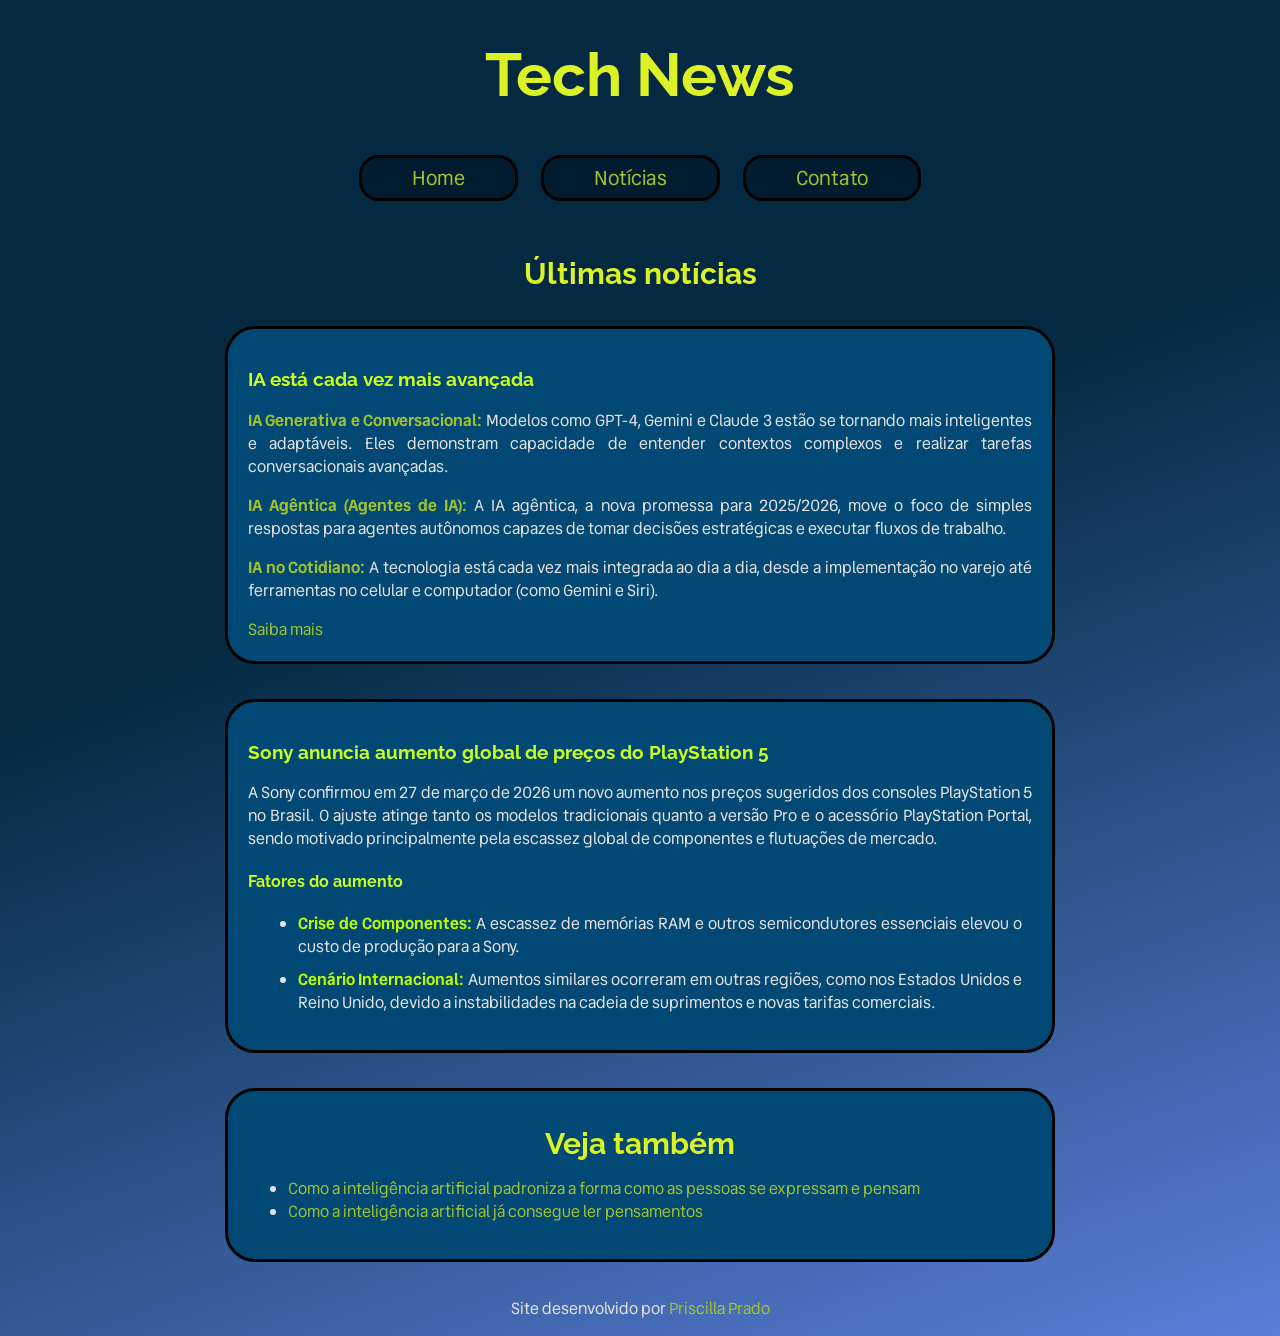
==== noticias.html @ a485a822 "primeiro projeto tech news" ====
<!DOCTYPE html>
<html lang="pt-br">
<head>
    <meta charset="UTF-8">
    <meta name="viewport" content="width=device-width, initial-scale=1.0">
    <link rel="shortcut icon" href="favicon/favicon.png" type="image/png">
    <title>Notícias | Tech News</title>
    <link rel="stylesheet" href="style.css">
</head>
<body>
    <div class="container">
        <header>
            <h1 id="titulo">Tech News</h1>
            <nav id="menu">
                <a href="index.html">Home</a>
                <a href="noticias.html">Notícias</a>
                <a href="contato.html">Contato</a>
            </nav>
        </header>
        <main>
            <section>
                <h2 id="h2principal">Últimas notícias</h2>
                <article class="artigos">
                    <h3>IA está cada vez mais avançada</h3>
                    <p>
                        <strong>IA Generativa e Conversacional:</strong> Modelos como GPT-4, Gemini e Claude 3 estão se tornando mais inteligentes e adaptáveis. Eles demonstram capacidade de entender contextos complexos e realizar tarefas conversacionais avançadas.
                    </p>
                    <p>
                        <strong>IA Agêntica (Agentes de IA):</strong> A IA agêntica, a nova promessa para 2025/2026, move o foco de simples respostas para agentes autônomos capazes de tomar decisões estratégicas e executar fluxos de trabalho.
                    </p>
                    <p>
                        <strong>IA no Cotidiano:</strong> A tecnologia está cada vez mais integrada ao dia a dia, desde a implementação no varejo até ferramentas no celular e computador (como Gemini e Siri).
                    </p>
                    <a href="https://share.google/EMSXiHvzlUwY8k7Sp" target="_blank">Saiba mais</a>
                </article>
                <article class="artigos">
                    <h3>Sony anuncia aumento global de preços do PlayStation 5</h3>
                    <p>
                        A Sony confirmou em 27 de março de 2026 um novo aumento nos preços sugeridos dos consoles PlayStation 5 no Brasil. O ajuste atinge tanto os modelos tradicionais quanto a versão Pro e o acessório PlayStation Portal, sendo motivado principalmente pela escassez global de componentes e flutuações de mercado.
                    </p>
                    <h4>Fatores do aumento</h4>
                    <ul>
                        <li class="lista">
                            <strong>Crise de Componentes:</strong> A escassez de memórias RAM e outros semicondutores essenciais elevou o custo de produção para a Sony.
                        </li>
                        <li class="lista">
                            <strong>Cenário Internacional:</strong> Aumentos similares ocorreram em outras regiões, como nos Estados Unidos e Reino Unido, devido a instabilidades na cadeia de suprimentos e novas tarifas comerciais.
                        </li>
                    </ul>
                </article>
            </section>
            <aside>
                <h2>Veja também</h2>
                <ul>
                    <li>
                        <a href="https://g1.globo.com/bemestar/blog/longevidade-modo-de-usar/post/2026/03/24/como-a-inteligencia-artificial-padroniza-a-forma-como-as-pessoas-se-expressam-e-pensam.ghtml" target="_blank">Como a inteligência artificial padroniza a forma como as pessoas se expressam e pensam</a>
                    </li>
                    <li>
                        <a href="https://g1.globo.com/inovacao/noticia/2026/03/22/como-a-inteligencia-artificial-ja-consegue-ler-pensamentos.ghtml" target="_blank">Como a inteligência artificial já consegue ler pensamentos</a>
                    </li>
                </ul>
            </aside>
        </main>
        <footer>
            <p>Site desenvolvido por <a href="https://www.instagram.com/prado.pry/" target="_blank">Priscilla Prado</a></p>
        </footer>
    </div>
</body>
</html>
---- style.css ----
@charset "UTF-8";

@import url('https://fonts.googleapis.com/css2?family=Raleway:ital,wght@0,100..900;1,100..900&family=Work+Sans:ital,wght@0,100..900;1,100..900&display=swap');
@import url('https://fonts.googleapis.com/css2?family=Vend+Sans:ital,wght@0,300..700;1,300..700&display=swap');

body {
    font-family: "Vend Sans", sans-serif;
    background-image: linear-gradient(-200deg, #042940 40%, #597FD9);
    margin: 0;
    min-height: 100vh;
}

.container {
    max-width: 900px;
    margin: auto;
}

p {
    color: rgb(228, 225, 225);
}

strong {
    color: #bef800;
}

h1#titulo {
    font-family: "Raleway", sans-serif;
    font-size: 60px;
    text-align: center;
    color: #DBF227;

}


h2 {
    text-align: center;
    font-family: "Raleway", sans-serif;
    font-size: 30px;
    color: #DBF227;
    margin: 15px;
}

h2#h2principal {
    margin: 50px 10px 20px 10px;
}

h3 {
    font-family: "Raleway", sans-serif;
    color: #cbff20;
}

h4 {
    font-family: "Raleway", sans-serif;
    color: #cbff20;
}

a {
    text-decoration: none;
    color: #9FC131;
}

p > a:hover {
    text-decoration: underline;
    color: #DBF227;
}

li > a:hover {
    text-decoration: underline;
    color: #DBF227;
}

nav#menu {
    text-align: center;
}

#menu > a {
    display: inline-block;
    font-size: 20px;
    background-color: #001c2e;
    margin: 5px 10px;
    padding: 5px 50px;
    border: 3px solid black;
    border-radius: 20px;
    transition: 0.3s;
}

#menu > a:hover {
    color: #DBF227;
    background-color: #00111b;
}

#menu > a:active {
    color: #e1ff02;
    background-color: #01121d;
}

.artigos {
    text-align: justify;
    background-color: #024874;
    padding: 20px;
    border: 3px solid black;
    border-radius: 30px;
    margin: 35px;
}

article > a {
    text-decoration: none;
    color: #9FC131;
}

article > a:hover {
    text-decoration: underline;
    color: #DBF227;
}

ul {
    color: rgb(228, 225, 225);
}

aside {
    background-color: #024874;
    padding: 20px;
    border: 3px solid black;
    border-radius: 30px;
    margin: 35px;
}

.lista{
    margin: 10px;
}

footer {
    text-align: center;
    margin-top: 30px;
}

p > strong {
    color: #9FC131;
}

img {
    height: 30px;
}
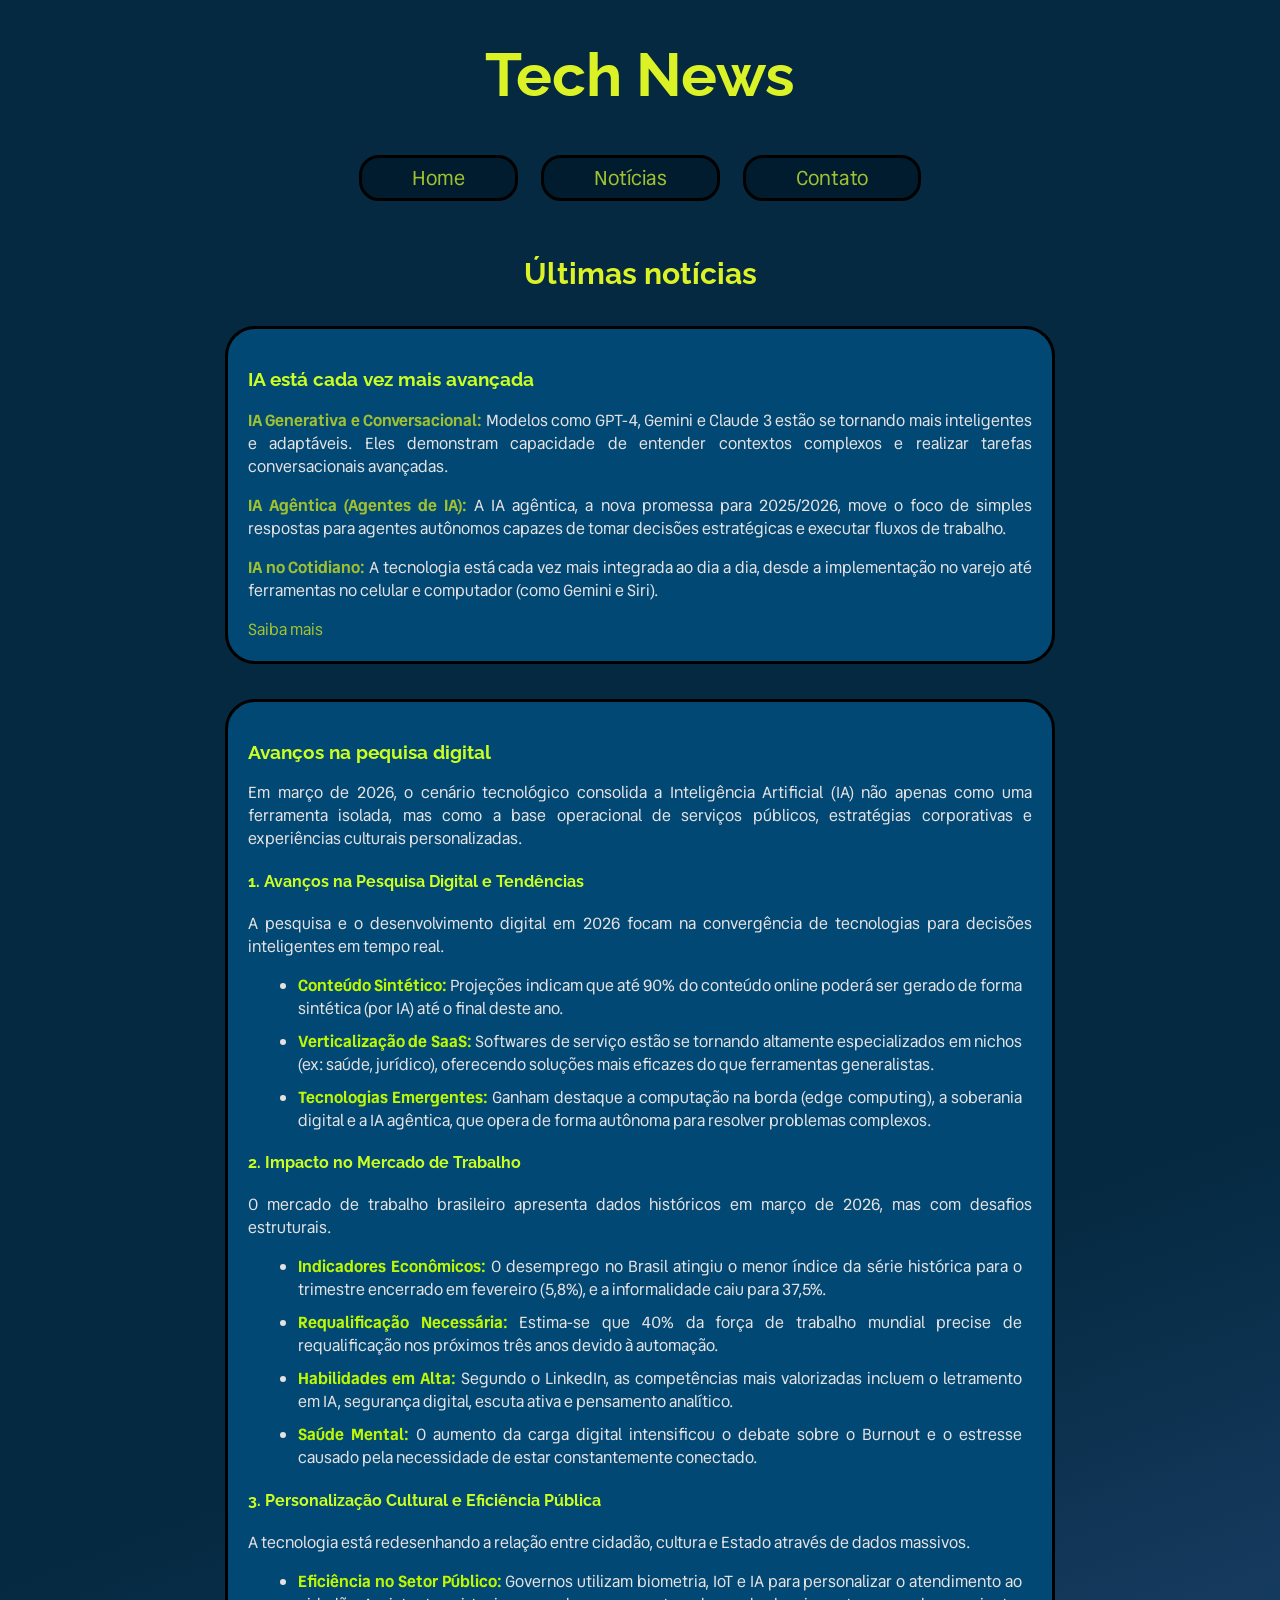
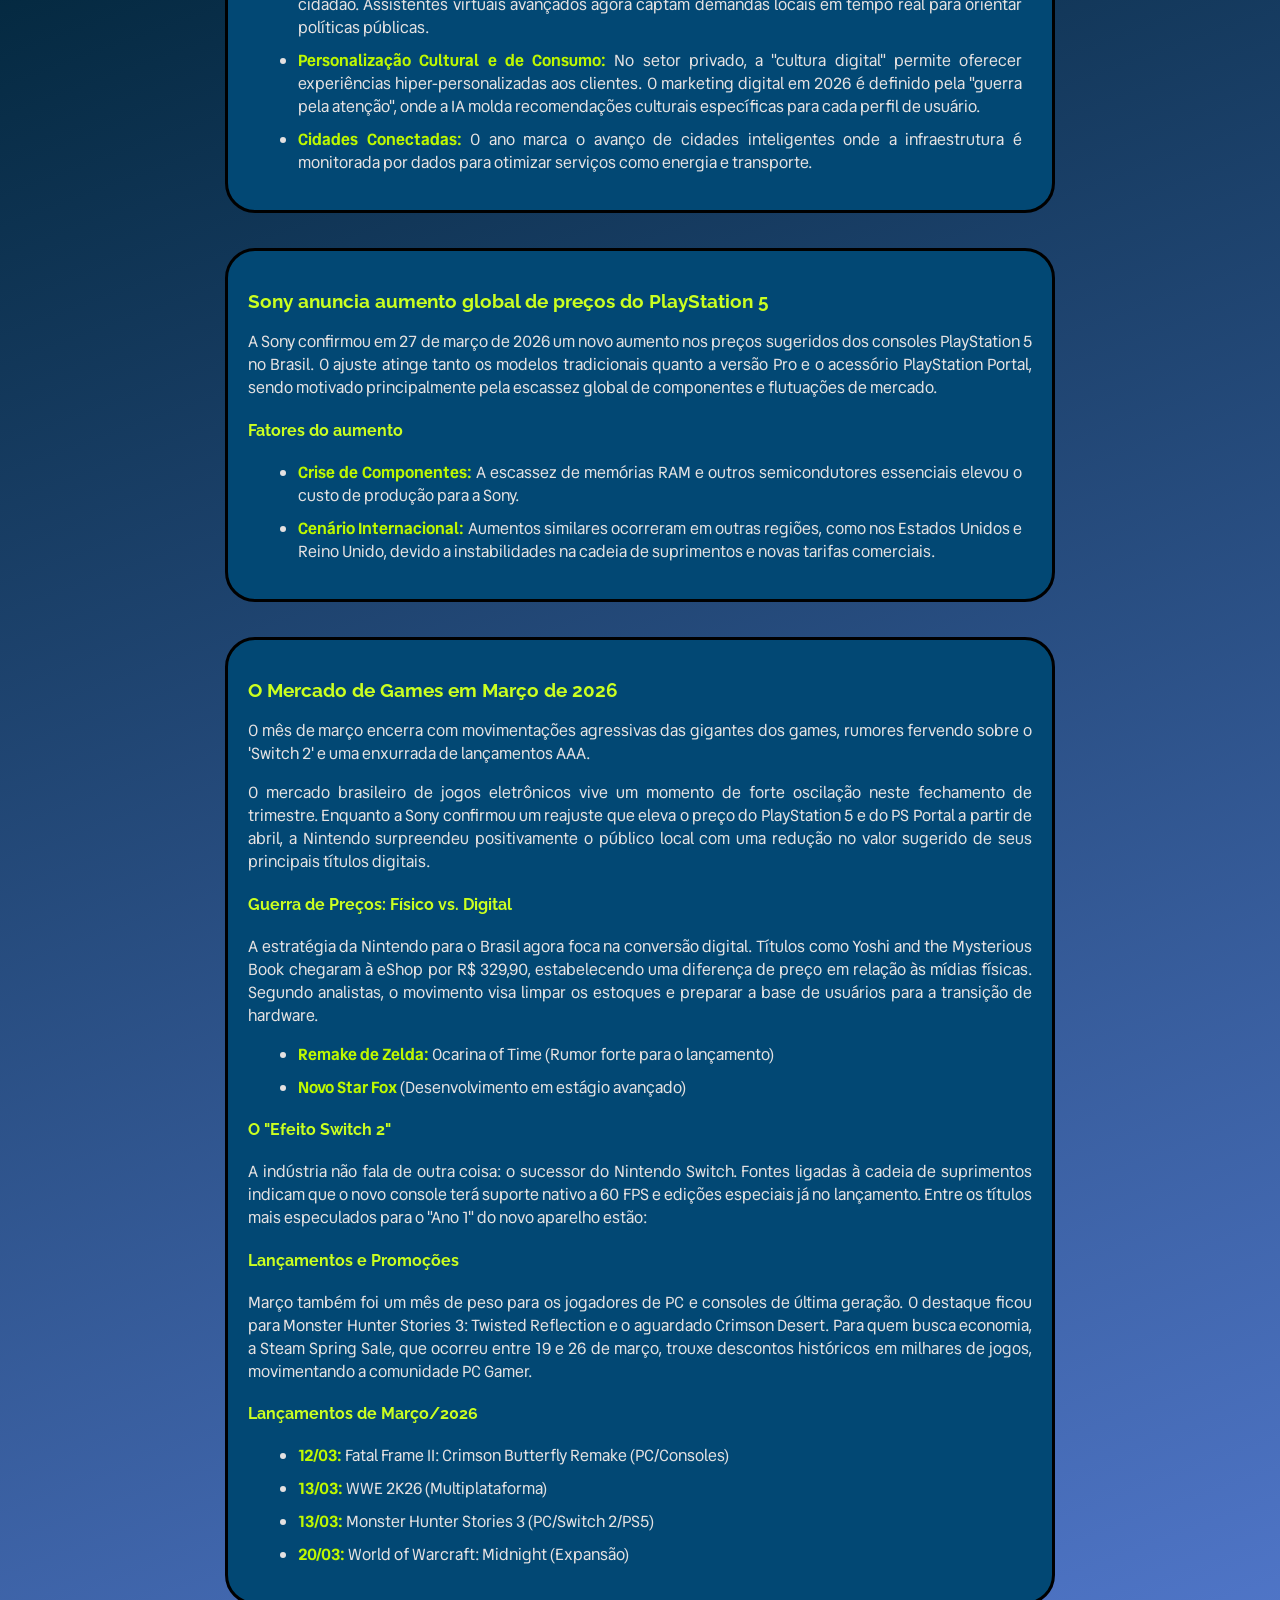
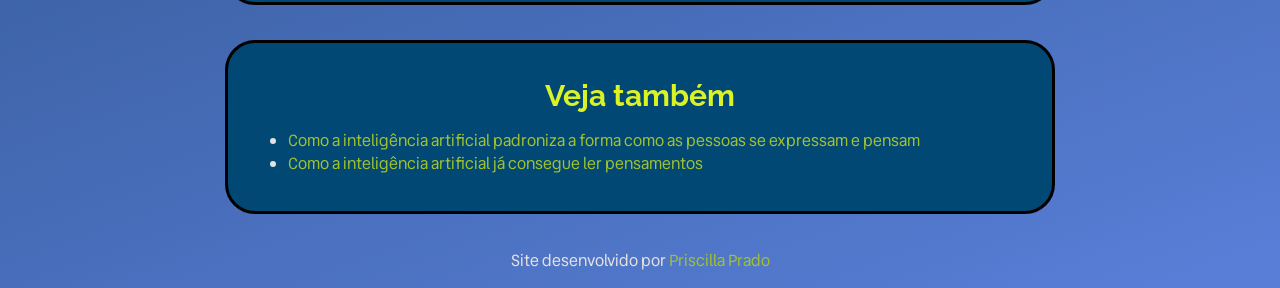
==== commit 537098ad: "add more news content" ====
--- a/noticias.html
+++ b/noticias.html
@@ -34,6 +34,60 @@
                     <a href="https://share.google/EMSXiHvzlUwY8k7Sp" target="_blank">Saiba mais</a>
                 </article>
                 <article class="artigos">
+                    <h3>Avanços na pequisa digital</h3>
+                    <p>
+                        Em março de 2026, o cenário tecnológico consolida a Inteligência Artificial (IA) não apenas como uma ferramenta isolada, mas como a base operacional de serviços públicos, estratégias corporativas e experiências culturais personalizadas.
+                    </p>
+                    <h4>1. Avanços na Pesquisa Digital e Tendências</h4>
+                    <p>
+                        A pesquisa e o desenvolvimento digital em 2026 focam na convergência de tecnologias para decisões inteligentes em tempo real.
+                    </p>
+                    <ul>
+                        <li class="lista">
+                            <strong>Conteúdo Sintético:</strong> Projeções indicam que até 90% do conteúdo online poderá ser gerado de forma sintética (por IA) até o final deste ano.
+                        </li>
+                        <li class="lista">
+                            <strong>Verticalização de SaaS:</strong> Softwares de serviço estão se tornando altamente especializados em nichos (ex: saúde, jurídico), oferecendo soluções mais eficazes do que ferramentas generalistas.
+                        </li>
+                        <li class="lista">
+                            <strong>Tecnologias Emergentes:</strong> Ganham destaque a computação na borda (edge computing), a soberania digital e a IA agêntica, que opera de forma autônoma para resolver problemas complexos. 
+                        </li>
+                    </ul>
+                    <h4>2. Impacto no Mercado de Trabalho</h4>
+                    <p>
+                        O mercado de trabalho brasileiro apresenta dados históricos em março de 2026, mas com desafios estruturais. 
+                    </p>
+                    <ul>
+                        <li class="lista">
+                            <strong>Indicadores Econômicos:</strong> O desemprego no Brasil atingiu o menor índice da série histórica para o trimestre encerrado em fevereiro (5,8%), e a informalidade caiu para 37,5%.
+                        </li>
+                        <li class="lista">
+                            <strong>Requalificação Necessária:</strong> Estima-se que 40% da força de trabalho mundial precise de requalificação nos próximos três anos devido à automação.
+                        </li>
+                        <li class="lista">
+                            <strong>Habilidades em Alta:</strong> Segundo o LinkedIn, as competências mais valorizadas incluem o letramento em IA, segurança digital, escuta ativa e pensamento analítico.
+                        </li>
+                        <li class="lista">
+                            <strong>Saúde Mental:</strong> O aumento da carga digital intensificou o debate sobre o Burnout e o estresse causado pela necessidade de estar constantemente conectado.
+                        </li>
+                    </ul>
+                    <h4>3. Personalização Cultural e Eficiência Pública</h4>
+                    <p>
+                        A tecnologia está redesenhando a relação entre cidadão, cultura e Estado através de dados massivos.
+                    </p>
+                    <ul>
+                        <li class="lista">
+                            <strong>Eficiência no Setor Público:</strong> Governos utilizam biometria, IoT e IA para personalizar o atendimento ao cidadão. Assistentes virtuais avançados agora captam demandas locais em tempo real para orientar políticas públicas.
+                        </li>
+                        <li class="lista">
+                            <strong>Personalização Cultural e de Consumo:</strong> No setor privado, a "cultura digital" permite oferecer experiências hiper-personalizadas aos clientes. O marketing digital em 2026 é definido pela "guerra pela atenção", onde a IA molda recomendações culturais específicas para cada perfil de usuário.
+                        </li>
+                        <li class="lista">
+                            <strong>Cidades Conectadas:</strong> O ano marca o avanço de cidades inteligentes onde a infraestrutura é monitorada por dados para otimizar serviços como energia e transporte.
+                        </li>
+                    </ul>
+                </article>
+                <article class="artigos">
                     <h3>Sony anuncia aumento global de preços do PlayStation 5</h3>
                     <p>
                         A Sony confirmou em 27 de março de 2026 um novo aumento nos preços sugeridos dos consoles PlayStation 5 no Brasil. O ajuste atinge tanto os modelos tradicionais quanto a versão Pro e o acessório PlayStation Portal, sendo motivado principalmente pela escassez global de componentes e flutuações de mercado.
@@ -45,6 +99,50 @@
                         </li>
                         <li class="lista">
                             <strong>Cenário Internacional:</strong> Aumentos similares ocorreram em outras regiões, como nos Estados Unidos e Reino Unido, devido a instabilidades na cadeia de suprimentos e novas tarifas comerciais.
+                        </li>
+                    </ul>
+                </article>
+                <article class="artigos">
+                    <h3>O Mercado de Games em Março de 2026</h3>
+                    <p>
+                        O mês de março encerra com movimentações agressivas das gigantes dos games, rumores fervendo sobre o 'Switch 2' e uma enxurrada de lançamentos AAA.
+                    </p>
+                    <p>
+                        O mercado brasileiro de jogos eletrônicos vive um momento de forte oscilação neste fechamento de trimestre. Enquanto a Sony confirmou um reajuste que eleva o preço do PlayStation 5 e do PS Portal a partir de abril, a Nintendo surpreendeu positivamente o público local com uma redução no valor sugerido de seus principais títulos digitais.
+                    </p>
+                    <h4>Guerra de Preços: Físico vs. Digital</h4>
+                    <p>
+                        A estratégia da Nintendo para o Brasil agora foca na conversão digital. Títulos como Yoshi and the Mysterious Book chegaram à eShop por R$ 329,90, estabelecendo uma diferença de preço em relação às mídias físicas. Segundo analistas, o movimento visa limpar os estoques e preparar a base de usuários para a transição de hardware.
+                    </p>
+                    <ul>
+                        <li class="lista">
+                            <strong>Remake de Zelda:</strong> Ocarina of Time (Rumor forte para o lançamento)
+                        </li>
+                        <li class="lista">
+                            <strong>Novo Star Fox</strong> (Desenvolvimento em estágio avançado)
+                        </li>
+                    </ul>
+                    <h4>O "Efeito Switch 2"</h4>
+                    <p>
+                        A indústria não fala de outra coisa: o sucessor do Nintendo Switch. Fontes ligadas à cadeia de suprimentos indicam que o novo console terá suporte nativo a 60 FPS e edições especiais já no lançamento. Entre os títulos mais especulados para o "Ano 1" do novo aparelho estão:
+                    </p>
+                    <h4>Lançamentos e Promoções</h4>
+                    <p>
+                        Março também foi um mês de peso para os jogadores de PC e consoles de última geração. O destaque ficou para Monster Hunter Stories 3: Twisted Reflection e o aguardado Crimson Desert. Para quem busca economia, a Steam Spring Sale, que ocorreu entre 19 e 26 de março, trouxe descontos históricos em milhares de jogos, movimentando a comunidade PC Gamer.
+                    </p>
+                    <h4>Lançamentos de Março/2026</h4>
+                    <ul>
+                        <li class="lista">
+                            <strong>12/03:</strong> Fatal Frame II: Crimson Butterfly Remake (PC/Consoles)
+                        </li>
+                        <li class="lista">
+                            <strong>13/03:</strong> WWE 2K26 (Multiplataforma)
+                        </li>
+                        <li class="lista">
+                            <strong>13/03:</strong> Monster Hunter Stories 3 (PC/Switch 2/PS5)
+                        </li>
+                        <li class="lista">
+                            <strong>20/03:</strong> World of Warcraft: Midnight (Expansão)
                         </li>
                     </ul>
                 </article>
